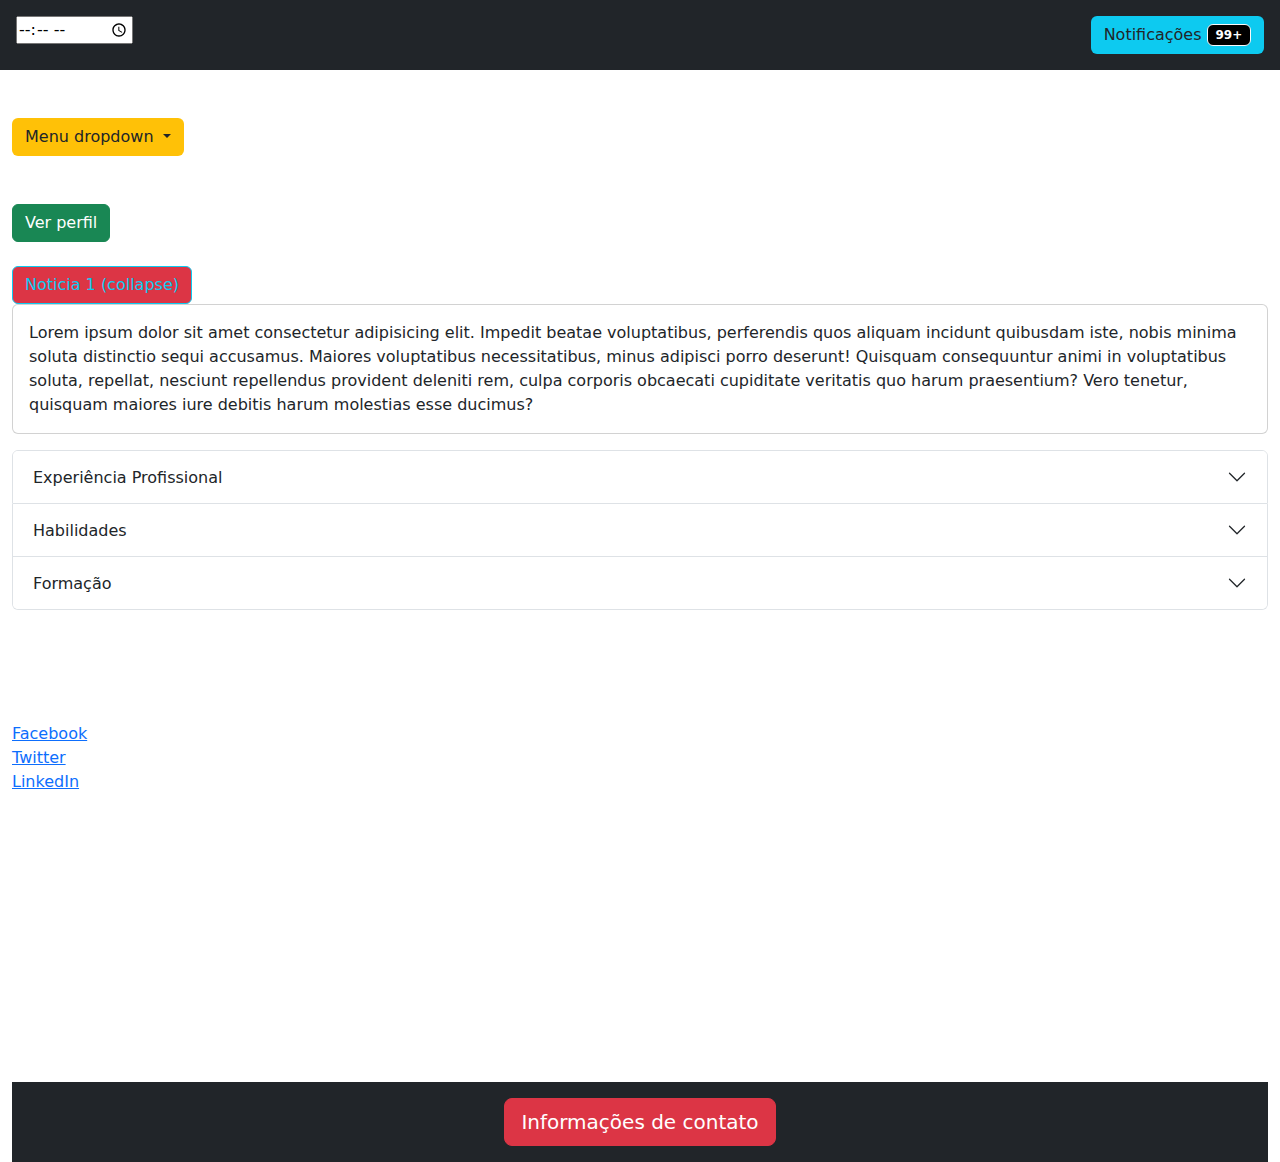
==== index.html @ 506edaf4 "Add files via upload" ====
<!DOCTYPE html>
<html lang="en">

<head>
    <meta charset="UTF-8">
    <meta name="viewport" content="width=device-width, initial-scale=1.0">
    <link rel="stylesheet" href="bootstrap.css">
    <link r, el="stylesheet" href="bootstrap.bundle.min.js">
    <title></title>
</head>

<body>
    <div class="container-fluid">
        <div class="row">
            <div class="col-6 p-3 bg-dark">
                <input type="time" name="horario" id="time">
            </div>
            <div class="col-6 p-3 bg-dark text-end">
                <button class="btn bg-info" id="notificacaoBtn">Notificações
                    <span class="badge bg-black border border-light">99+</span>
                </button>
                <div class="toast-container position-absolute top-0 end-0 p-3">
                    <div class="toast" role="alert">
                        <div class="toast-header">
                            <strong class="me-auto">Notificação</strong>
                            <small>Agora</small>
                            <button type="button" class="btn-close" data-bs-dismiss="toast" aria-label="Close"></button>
                        </div>
                        <div class="toast-body">
                            Você tem uma nova notificação!
                        </div>
                    </div>
                </div>
            </div>
        </div>
        <div class="row mt-5">
            <div class="col">
                <div class="dropdown">
                    <button class="btn bg-warning dropdown-toggle" data-bs-toggle="dropdown" aria-expanded="false">
                        Menu dropdown
                    </button>
                    <ul class="dropdown-menu">
                        <li class="dropdown-item"><a href="#">Item1</a></li>
                        <li class="dropdown-item"><a href="#">Item2</a></li>
                        <li class="dropdown-item"><a href="#">Item 3</a></li>
                        <li class="dropdown-item"><a href="portfolio.html">Portfolio</a></li>
                        <li class="dropdown-item"><a href="FaleConsoco.html">Fale conosco</a></li>
                            <hr class="dropdown-divider">
                        </li>
                        <li><a href="#" class="dropdown-item">Logout</a></li>
                    </ul>
                </div>
            </div>
        </div>
        <div class="row mt-5">
            <div class="col">
                <button class="btn btn-success" data-bs-toggle="modal" data-bs-target="#perfilModal">Ver perfil</button>

                <!-- Modal para exibir imagem em destaque -->
                    <div class="modal fade" id="perfilModal" tabindex="-1" aria-labelledby="perfilModalLabel"
                        aria-hidden="true">
                        <div class="modal-dialog modal-dialog-centered">
                            <div class="modal-content">
                                <div class="modal-header">
                                    <h5 class="modal-title" id="perfilModalLabel">Perfil</h5>
                                    <button type="button" class="btn-close" data-bs-dismiss="modal"
                                        aria-label="Close"></button>
                                </div>
                                <div class="modal-body">
                                    <img src="paisagem.jpg" alt="Perfil" class="img-fluid" width="100px" height="auto">
                                </div>
                            </div>
                        </div>
                    </div>
                <br><br>
                <!-- noticia collapse -->
                <button class="btn bg-danger btn-outline-info" aria-expanded="false" aria-controls="card1"
                    data-bs-toggle="collapse" data-bs-target=".card1">
                    Noticia 1 (collapse)
                </button>
                <div class="card1">
                    <div class="card card-body">
                        Lorem ipsum dolor sit amet consectetur adipisicing elit. Impedit beatae voluptatibus,
                        perferendis
                        quos aliquam incidunt quibusdam iste, nobis minima soluta distinctio sequi accusamus. Maiores
                        voluptatibus necessitatibus, minus adipisci porro deserunt!
                        Quisquam consequuntur animi in voluptatibus soluta, repellat, nesciunt repellendus provident
                        deleniti rem, culpa corporis obcaecati cupiditate veritatis quo harum praesentium? Vero tenetur,
                        quisquam maiores iure debitis harum molestias esse ducimus?
                    </div>
                </div>

                <!-- Accordions -->
                <div class="accordion my-3" id="accordionExample">
                    <div class="accordion-item">
                        <h2 class="accordion-header" id="headingOne">
                            <button class="accordion-button collapsed" type="button" data-bs-toggle="collapse"
                                data-bs-target="#experiencia" aria-controls="experiencia">
                                Experiência Profissional
                            </button>
                        </h2>
                        <div id="experiencia" class="accordion-collapse collapse" aria-labelledby="headingOne"
                            data-bs-parent="#accordionExample">
                            <div class="accordion-body">
                                por enquanto apenas como estudante, mas quero trabalhar para
                                
                                ganhar mais e mais experiencia
                            </div>
                        </div>
                    </div>
                    <div class="accordion-item">
                        <h2 class="accordion-header" id="headingTwo">
                            <button class="accordion-button collapsed" type="button" data-bs-toggle="collapse"
                                data-bs-target="#habilidades" aria-expanded="false" aria-controls="habilidades">
                                Habilidades
                            </button>
                        </h2>
                        <div id="habilidades" class="accordion-collapse collapse" aria-labelledby="headingTwo"
                            data-bs-parent="#accordionExample">
                            <div class="accordion-body">
                                To precisando descobrir ainda
                            </div>
                        </div>
                    </div>
                    <div class="accordion-item">
                        <h2 class="accordion-header" id="headingThree">
                            <button class="accordion-button collapsed" type="button" data-bs-toggle="collapse"
                                data-bs-target="#formacao" aria-expanded="false" aria-controls="formacao">
                                Formação
                            </button>
                        </h2>
                        <div id="formacao" class="accordion-collapse collapse" aria-labelledby="headingThree"
                            data-bs-parent="#accordionExample">
                            <div class="accordion-body">
                                Lorem ipsum dolor sit amet consectetur adipisicing elit. Ullam, minus.
                            </div>
                        </div>
                    </div>
                </div>
            </div>
        </div>
        
        <br>
        <br>
        <br>
        <br>
        <!-- popover de informação -->
        <a href="" class="me-4" data-bs-toggle="tooltip" title="Facebook">Facebook</a><br>
            <a href="" class="me-4" data-bs-toggle="tooltip" title="Twitter">Twitter</a><br>
            <a href="" data-bs-toggle="tooltip" title="LinkedIn">LinkedIn</a>
        <br>
        <br>
        <br>
        <br>
        <br>
        <br>
        <br>
        <br>
        <br>
        <br>
        <br>

        <!-- Rodapé com links de redes sociais e tooltips -->
        <footer class="text-center bg-dark py-3 mt-5">
            <button type="button" class="btn btn-lg btn-danger" data-bs-toggle="popover" data-bs-placement="bottom" data-bs-title="Informações"
            data-bs-content="Telefone ou Whatsapp:14 988378111 email:guilhermemelo326@gmail.com">
    Informações de contato</button>
        </footer>
    </div>

    <script src="bootstrap.bundle.js"></script>
    <script>
        // Inicializar tooltips
        var tooltipTriggerList = [].slice.call(document.querySelectorAll('[data-bs-toggle="tooltip"]'))
        var tooltipList = tooltipTriggerList.map(function (tooltipTriggerEl) {
            return new bootstrap.Tooltip(tooltipTriggerEl)
        })

        // Exibir toast ao clicar no botão de notificações
        document.getElementById('notificacaoBtn').addEventListener('click', function () {
            var toast = new bootstrap.Toast(document.querySelector('.toast'))
            toast.show()
        })

        const popoverTriggerList = document.querySelectorAll('[data-bs-toggle="popover"]')
        const popoverList = [...popoverTriggerList].map(popoverTriggerEl => new bootstrap.Popover(popoverTriggerEl))
    </script>
</body>

</html>
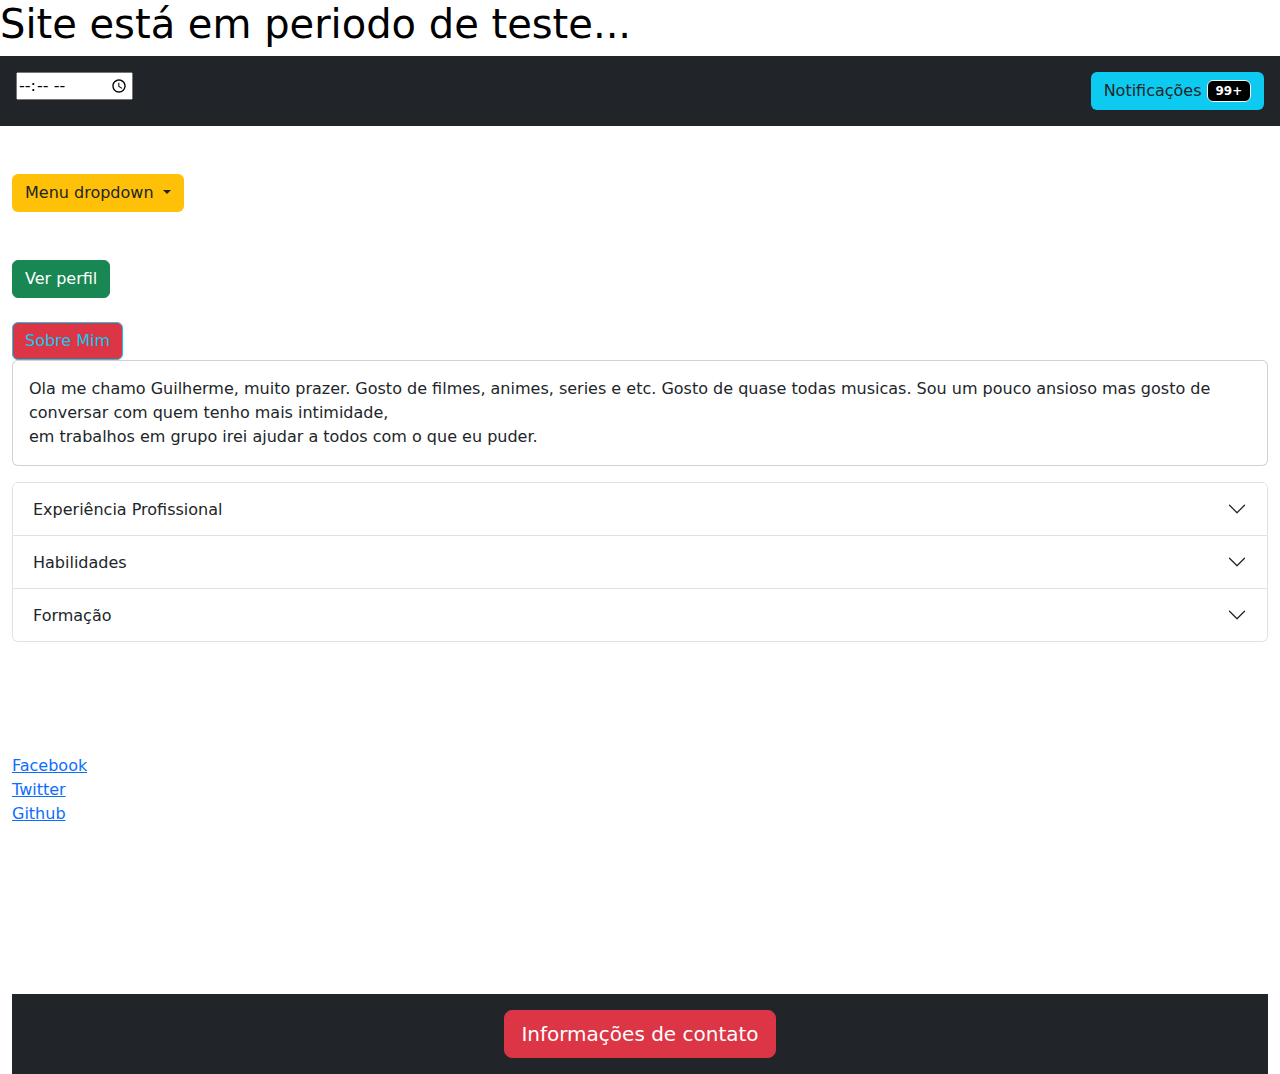
==== commit 03935144: "Update index.html" ====
--- a/index.html
+++ b/index.html
@@ -10,6 +10,7 @@
 </head>
 
 <body>
+    <h1 style="color: black;">Site está em periodo de teste...</h1>
     <div class="container-fluid">
         <div class="row">
             <div class="col-6 p-3 bg-dark">
@@ -27,7 +28,7 @@
                             <button type="button" class="btn-close" data-bs-dismiss="toast" aria-label="Close"></button>
                         </div>
                         <div class="toast-body">
-                            Você tem uma nova notificação!
+                            Sem notificações!
                         </div>
                     </div>
                 </div>
@@ -47,7 +48,7 @@
                         <li class="dropdown-item"><a href="FaleConsoco.html">Fale conosco</a></li>
                             <hr class="dropdown-divider">
                         </li>
-                        <li><a href="#" class="dropdown-item">Logout</a></li>
+                        <li><a href="#" class="dropdown-item">Fechar</a></li>
                     </ul>
                 </div>
             </div>
@@ -68,7 +69,9 @@
                                 </div>
                                 <div class="modal-body">
                                     <img src="paisagem.jpg" alt="Perfil" class="img-fluid" width="100px" height="auto">
+                                   <p style="font-size: large;">Guilherme Melo Barreto. 16 anos <br>Estudante da Etec</p>
                                 </div>
+                            
                             </div>
                         </div>
                     </div>
@@ -76,17 +79,13 @@
                 <!-- noticia collapse -->
                 <button class="btn bg-danger btn-outline-info" aria-expanded="false" aria-controls="card1"
                     data-bs-toggle="collapse" data-bs-target=".card1">
-                    Noticia 1 (collapse)
+                    Sobre Mim
                 </button>
                 <div class="card1">
                     <div class="card card-body">
-                        Lorem ipsum dolor sit amet consectetur adipisicing elit. Impedit beatae voluptatibus,
-                        perferendis
-                        quos aliquam incidunt quibusdam iste, nobis minima soluta distinctio sequi accusamus. Maiores
-                        voluptatibus necessitatibus, minus adipisci porro deserunt!
-                        Quisquam consequuntur animi in voluptatibus soluta, repellat, nesciunt repellendus provident
-                        deleniti rem, culpa corporis obcaecati cupiditate veritatis quo harum praesentium? Vero tenetur,
-                        quisquam maiores iure debitis harum molestias esse ducimus?
+                      Ola me chamo Guilherme, muito prazer. Gosto de filmes, animes, series e etc. 
+                      Gosto de quase todas musicas. Sou um pouco ansioso mas gosto de conversar com quem tenho mais intimidade, <br> 
+                      em trabalhos em grupo irei ajudar a todos com o que eu puder.
                     </div>
                 </div>
 
@@ -102,9 +101,9 @@
                         <div id="experiencia" class="accordion-collapse collapse" aria-labelledby="headingOne"
                             data-bs-parent="#accordionExample">
                             <div class="accordion-body">
-                                por enquanto apenas como estudante, mas quero trabalhar para
-                                
-                                ganhar mais e mais experiencia
+                                Etudante <br>
+                                Cursando FrontEnd no senai
+                                Desenvolvimento de Sistemas na Etec
                             </div>
                         </div>
                     </div>
@@ -118,7 +117,8 @@
                         <div id="habilidades" class="accordion-collapse collapse" aria-labelledby="headingTwo"
                             data-bs-parent="#accordionExample">
                             <div class="accordion-body">
-                                To precisando descobrir ainda
+                                Cozinhar <br> Trabalho em feira <br>
+                                conhecimento basico e Desenvolvimento de sistema
                             </div>
                         </div>
                     </div>
@@ -132,7 +132,7 @@
                         <div id="formacao" class="accordion-collapse collapse" aria-labelledby="headingThree"
                             data-bs-parent="#accordionExample">
                             <div class="accordion-body">
-                                Lorem ipsum dolor sit amet consectetur adipisicing elit. Ullam, minus.
+                                ensino medio incompleto
                             </div>
                         </div>
                     </div>
@@ -147,18 +147,15 @@
         <!-- popover de informação -->
         <a href="" class="me-4" data-bs-toggle="tooltip" title="Facebook">Facebook</a><br>
             <a href="" class="me-4" data-bs-toggle="tooltip" title="Twitter">Twitter</a><br>
-            <a href="" data-bs-toggle="tooltip" title="LinkedIn">LinkedIn</a>
+            <a href="https://github.com/Ghulquis/FrontEnd" data-bs-toggle="tooltip" title="LinkedIn">Github</a>
         <br>
         <br>
         <br>
         <br>
         <br>
         <br>
-        <br>
-        <br>
-        <br>
-        <br>
-        <br>
+   
+        
 
         <!-- Rodapé com links de redes sociais e tooltips -->
         <footer class="text-center bg-dark py-3 mt-5">
@@ -187,4 +184,4 @@
     </script>
 </body>
 
-</html>+</html>
